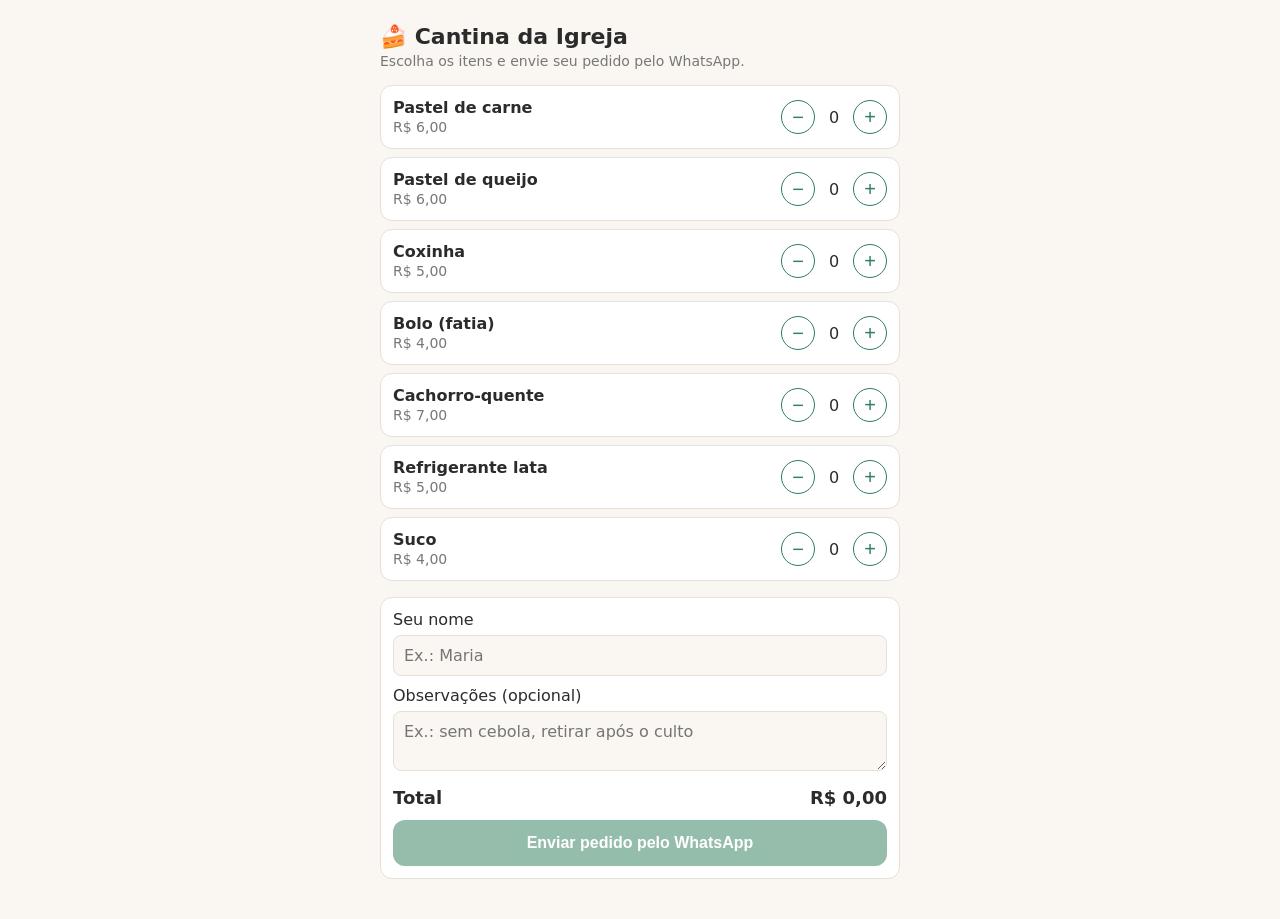
==== index.html @ cd572f3c "Add files via upload" ====
<!DOCTYPE html>
<html lang="pt-BR">
<head>
<meta charset="utf-8">
<meta name="viewport" content="width=device-width, initial-scale=1, viewport-fit=cover">
<title>Cantina da Igreja</title>
<style>
:root{--bg:#faf7f2;--card:#fff;--tx:#2b2b2b;--mut:#777;--ac:#2e7d5b;--bd:#e6e0d6;box-sizing:border-box;padding-top:env(safe-area-inset-top,0px);padding-bottom:env(safe-area-inset-bottom,0px)}
@media(prefers-color-scheme:dark){:root:not([data-theme="light"]){--bg:#1c1c1c;--card:#272727;--tx:#eee;--mut:#aaa;--ac:#4caf87;--bd:#3a3a3a}}
:root[data-theme="dark"]{--bg:#1c1c1c;--card:#272727;--tx:#eee;--mut:#aaa;--ac:#4caf87;--bd:#3a3a3a}
body{margin:0;background:var(--bg);color:var(--tx);font-family:system-ui,Arial,sans-serif}
main{max-width:520px;margin:0 auto;padding:16px 16px 40px}
h1{font-size:22px;margin:8px 0 4px}
p.sub{color:var(--mut);margin:0 0 16px;font-size:14px}
.item{display:flex;align-items:center;justify-content:space-between;background:var(--card);border:1px solid var(--bd);border-radius:12px;padding:12px;margin-bottom:8px}
.item b{display:block}.item span{color:var(--mut);font-size:14px}
.qty{display:flex;align-items:center;gap:10px}
.qty button{width:34px;height:34px;border-radius:50%;border:1px solid var(--ac);background:none;color:var(--ac);font-size:20px;line-height:1}
.qty output{min-width:18px;text-align:center}
.box{background:var(--card);border:1px solid var(--bd);border-radius:12px;padding:12px;margin-top:16px}
input,textarea{width:100%;box-sizing:border-box;padding:10px;border:1px solid var(--bd);border-radius:8px;background:var(--bg);color:var(--tx);font:inherit;margin-top:6px}
.total{display:flex;justify-content:space-between;font-weight:700;font-size:18px;margin:12px 0}
#send{width:100%;padding:14px;border:0;border-radius:12px;background:var(--ac);color:#fff;font-size:16px;font-weight:700}
#send:disabled{opacity:.5}
</style>
</head>
<body>
<main>
<h1>🍰 Cantina da Igreja</h1>
<p class="sub">Escolha os itens e envie seu pedido pelo WhatsApp.</p>
<div id="list"></div>
<div class="box">
<label>Seu nome<input id="nome" placeholder="Ex.: Maria"></label>
<label style="display:block;margin-top:10px">Observações (opcional)<textarea id="obs" rows="2" placeholder="Ex.: sem cebola, retirar após o culto"></textarea></label>
<div class="total"><span>Total</span><span id="total">R$ 0,00</span></div>
<button id="send" disabled>Enviar pedido pelo WhatsApp</button>
</div>
</main>
<script>
// ====== EDITE AQUI ======
const WHATSAPP = "5527999655048"; // número da cantina: 55 + DDD + número
const ITEMS = [
  {nome:"Pastel de carne", preco:6},
  {nome:"Pastel de queijo", preco:6},
  {nome:"Coxinha", preco:5},
  {nome:"Bolo (fatia)", preco:4},
  {nome:"Cachorro-quente", preco:7},
  {nome:"Refrigerante lata", preco:5},
  {nome:"Suco", preco:4},
];
// ========================
const q = ITEMS.map(()=>0);
const R = v => "R$ " + v.toFixed(2).replace(".",",");
const list = document.getElementById("list");
ITEMS.forEach((it,i)=>{
  const d = document.createElement("div");
  d.className = "item";
  d.innerHTML = `<div><b>${it.nome}</b><span>${R(it.preco)}</span></div>
  <div class="qty"><button data-i="${i}" data-d="-1">−</button><output id="q${i}">0</output><button data-i="${i}" data-d="1">+</button></div>`;
  list.appendChild(d);
});
list.addEventListener("click", e=>{
  const b = e.target.closest("button"); if(!b) return;
  const i = +b.dataset.i;
  q[i] = Math.max(0, q[i] + +b.dataset.d);
  document.getElementById("q"+i).textContent = q[i];
  update();
});
const nome = document.getElementById("nome");
nome.addEventListener("input", update);
function total(){ return ITEMS.reduce((s,it,i)=>s+it.preco*q[i],0); }
function update(){
  document.getElementById("total").textContent = R(total());
  document.getElementById("send").disabled = !(total()>0 && nome.value.trim());
}
document.getElementById("send").addEventListener("click", ()=>{
  let m = `*Pedido da Cantina*\nNome: ${nome.value.trim()}\n\n`;
  ITEMS.forEach((it,i)=>{ if(q[i]) m += `${q[i]}x ${it.nome} - ${R(it.preco*q[i])}\n`; });
  m += `\n*Total: ${R(total())}*`;
  const o = document.getElementById("obs").value.trim();
  if(o) m += `\nObs: ${o}`;
  window.open("https://wa.me/"+WHATSAPP+"?text="+encodeURIComponent(m), "_blank");
});
</script>
</body>
</html>
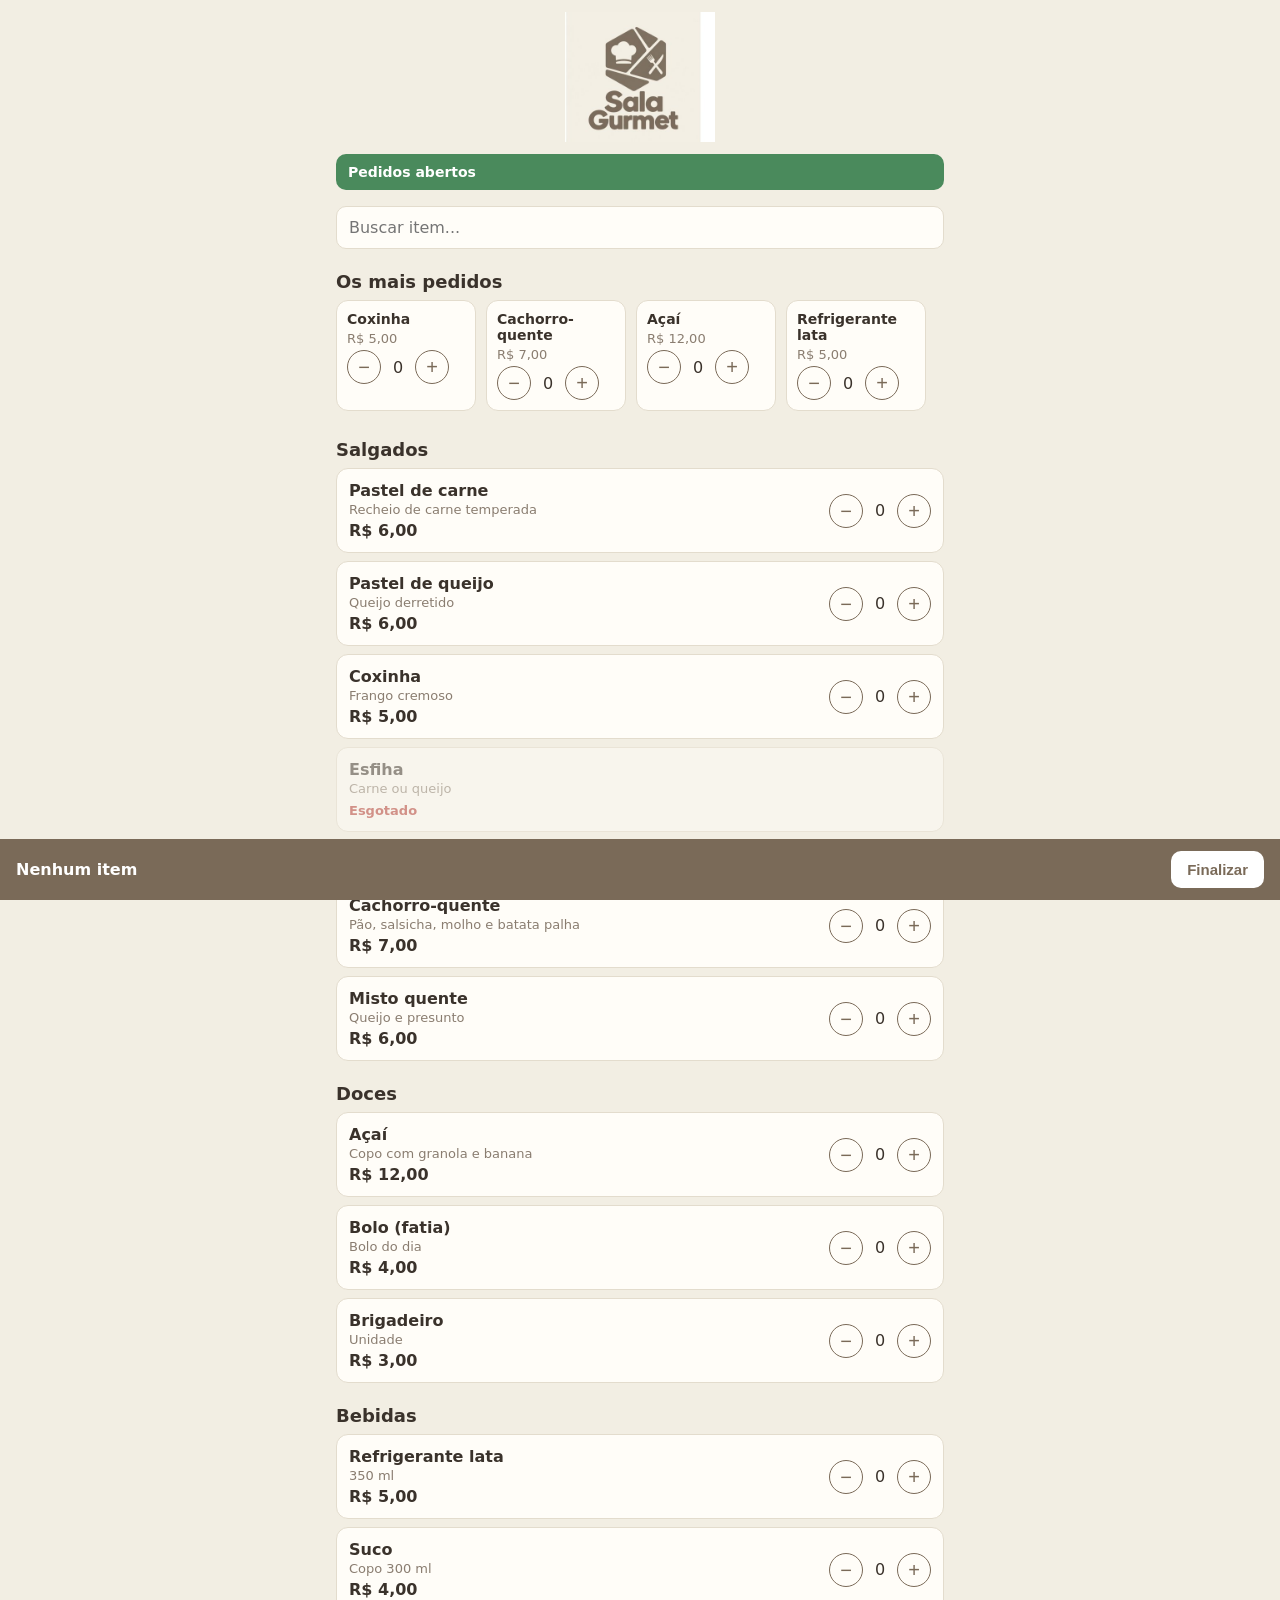
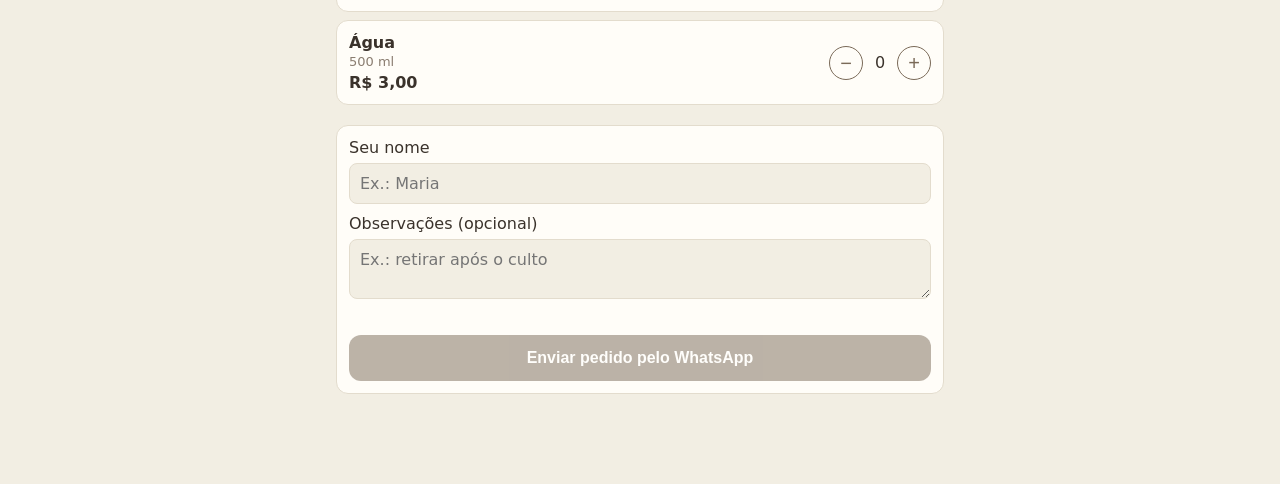
==== commit 33fb77f8: "feat: adiciona sistema de pedidos da cantina" ====
--- a/index.html
+++ b/index.html
@@ -1,86 +1,118 @@
 <!DOCTYPE html>
-<html lang="pt-BR">
-<head>
-<meta charset="utf-8">
-<meta name="viewport" content="width=device-width, initial-scale=1, viewport-fit=cover">
-<title>Cantina da Igreja</title>
+<html lang="pt-BR"><head><meta charset="utf-8">
+<meta name="viewport" content="width=device-width,initial-scale=1,viewport-fit=cover">
+<title>Sala Gurmet</title>
 <style>
-:root{--bg:#faf7f2;--card:#fff;--tx:#2b2b2b;--mut:#777;--ac:#2e7d5b;--bd:#e6e0d6;box-sizing:border-box;padding-top:env(safe-area-inset-top,0px);padding-bottom:env(safe-area-inset-bottom,0px)}
-@media(prefers-color-scheme:dark){:root:not([data-theme="light"]){--bg:#1c1c1c;--card:#272727;--tx:#eee;--mut:#aaa;--ac:#4caf87;--bd:#3a3a3a}}
-:root[data-theme="dark"]{--bg:#1c1c1c;--card:#272727;--tx:#eee;--mut:#aaa;--ac:#4caf87;--bd:#3a3a3a}
-body{margin:0;background:var(--bg);color:var(--tx);font-family:system-ui,Arial,sans-serif}
-main{max-width:520px;margin:0 auto;padding:16px 16px 40px}
-h1{font-size:22px;margin:8px 0 4px}
-p.sub{color:var(--mut);margin:0 0 16px;font-size:14px}
-.item{display:flex;align-items:center;justify-content:space-between;background:var(--card);border:1px solid var(--bd);border-radius:12px;padding:12px;margin-bottom:8px}
-.item b{display:block}.item span{color:var(--mut);font-size:14px}
-.qty{display:flex;align-items:center;gap:10px}
+:root{--bg:#f2eee3;--card:#fffdf8;--tx:#3a322b;--mut:#8a7d70;--ac:#7a6a58;--bd:#e3dccd}
+*{box-sizing:border-box}
+body{margin:0;background:var(--bg);color:var(--tx);font-family:system-ui,Arial,sans-serif;padding-bottom:90px}
+header{text-align:center;padding:calc(12px + env(safe-area-inset-top,0px)) 16px 8px}
+header img{width:150px;height:auto}
+main{max-width:640px;margin:0 auto;padding:0 16px}
+.st{border-radius:10px;padding:10px 12px;font-size:14px;font-weight:600;color:#fff;background:#4a8a5c}
+.st.off{background:#b3372f}
+.meta{color:var(--mut);font-size:13px;margin:10px 0}
+#busca{width:100%;padding:11px 12px;border:1px solid var(--bd);border-radius:10px;background:var(--card);color:var(--tx);font:inherit}
+h2{font-size:18px;margin:22px 0 8px}
+.top{display:flex;gap:10px;overflow-x:auto;padding-bottom:6px}
+.top .c{flex:0 0 140px;background:var(--card);border:1px solid var(--bd);border-radius:12px;padding:10px;display:flex;flex-direction:column;gap:4px}
+.top b{font-size:14px}.top span{font-size:13px;color:var(--mut)}
+.it{display:flex;justify-content:space-between;gap:10px;align-items:center;background:var(--card);border:1px solid var(--bd);border-radius:12px;padding:12px;margin-bottom:8px}
+.it.off{opacity:.5}
+.it b{display:block}.it small{display:block;color:var(--mut);margin:2px 0 4px;font-size:13px}
+.p{font-weight:700}
+.tag{color:#b3372f;font-weight:700;font-size:13px}
+.qty{display:flex;align-items:center;gap:8px;flex:none}
 .qty button{width:34px;height:34px;border-radius:50%;border:1px solid var(--ac);background:none;color:var(--ac);font-size:20px;line-height:1}
+.qty button:disabled{opacity:.3}
 .qty output{min-width:18px;text-align:center}
-.box{background:var(--card);border:1px solid var(--bd);border-radius:12px;padding:12px;margin-top:16px}
-input,textarea{width:100%;box-sizing:border-box;padding:10px;border:1px solid var(--bd);border-radius:8px;background:var(--bg);color:var(--tx);font:inherit;margin-top:6px}
-.total{display:flex;justify-content:space-between;font-weight:700;font-size:18px;margin:12px 0}
-#send{width:100%;padding:14px;border:0;border-radius:12px;background:var(--ac);color:#fff;font-size:16px;font-weight:700}
+.box{background:var(--card);border:1px solid var(--bd);border-radius:12px;padding:12px;margin-top:20px}
+input,textarea{width:100%;padding:10px;border:1px solid var(--bd);border-radius:8px;background:var(--bg);color:var(--tx);font:inherit;margin-top:6px}
+#bar{position:fixed;left:0;right:0;bottom:0;background:var(--ac);color:#fff;padding:12px 16px calc(12px + env(safe-area-inset-bottom,0px));display:flex;justify-content:space-between;align-items:center;font-weight:700}
+#bar button{background:#fff;color:var(--ac);border:0;border-radius:10px;padding:10px 16px;font-weight:700;font-size:15px}
+#send{width:100%;padding:14px;border:0;border-radius:12px;background:var(--ac);color:#fff;font-size:16px;font-weight:700;margin-top:10px}
 #send:disabled{opacity:.5}
-</style>
-</head>
-<body>
+#aviso{color:#b3372f;font-size:13px;margin-top:6px;min-height:16px}
+</style></head><body>
+<header><img alt="Sala Gurmet" src="[data-uri]"></header>
 <main>
-<h1>🍰 Cantina da Igreja</h1>
-<p class="sub">Escolha os itens e envie seu pedido pelo WhatsApp.</p>
-<div id="list"></div>
-<div class="box">
+<div id="st" class="st"></div>
+<div class="meta" id="meta"></div>
+<input id="busca" type="search" placeholder="Buscar item...">
+<div id="topw"><h2>Os mais pedidos</h2><div class="top" id="top"></div></div>
+<div id="menu"></div>
+<div class="box" id="form">
 <label>Seu nome<input id="nome" placeholder="Ex.: Maria"></label>
-<label style="display:block;margin-top:10px">Observações (opcional)<textarea id="obs" rows="2" placeholder="Ex.: sem cebola, retirar após o culto"></textarea></label>
-<div class="total"><span>Total</span><span id="total">R$ 0,00</span></div>
+<label style="display:block;margin-top:10px">Observações (opcional)<textarea id="obs" rows="2" placeholder="Ex.: retirar após o culto"></textarea></label>
+<div id="aviso"></div>
 <button id="send" disabled>Enviar pedido pelo WhatsApp</button>
 </div>
 </main>
+<div id="bar"><span id="resumo">Nenhum item</span><button id="fin">Finalizar</button></div>
 <script>
 // ====== EDITE AQUI ======
-const WHATSAPP = "5527999655048"; // número da cantina: 55 + DDD + número
-const ITEMS = [
-  {nome:"Pastel de carne", preco:6},
-  {nome:"Pastel de queijo", preco:6},
-  {nome:"Coxinha", preco:5},
-  {nome:"Bolo (fatia)", preco:4},
-  {nome:"Cachorro-quente", preco:7},
-  {nome:"Refrigerante lata", preco:5},
-  {nome:"Suco", preco:4},
+const WHATSAPP="5527999655048";
+const ABERTO=true;                 // false = loja fechada
+const MSG_FECHADO="Loja fechada no momento";
+const PEDIDO_MIN=0;                // valor mínimo do pedido (0 = sem mínimo)
+// cat, nome, desc, preco | opcionais: estoque (máx. por pedido), esgotado:true, top:true
+const ITEMS=[
+{cat:"Salgados",nome:"Pastel de carne",desc:"Recheio de carne temperada",preco:6},
+{cat:"Salgados",nome:"Pastel de queijo",desc:"Queijo derretido",preco:6},
+{cat:"Salgados",nome:"Coxinha",desc:"Frango cremoso",preco:5,top:true},
+{cat:"Salgados",nome:"Esfiha",desc:"Carne ou queijo",preco:5,esgotado:true},
+{cat:"Lanches",nome:"Cachorro-quente",desc:"Pão, salsicha, molho e batata palha",preco:7,top:true,estoque:30},
+{cat:"Lanches",nome:"Misto quente",desc:"Queijo e presunto",preco:6},
+{cat:"Doces",nome:"Açaí",desc:"Copo com granola e banana",preco:12,top:true},
+{cat:"Doces",nome:"Bolo (fatia)",desc:"Bolo do dia",preco:4},
+{cat:"Doces",nome:"Brigadeiro",desc:"Unidade",preco:3},
+{cat:"Bebidas",nome:"Refrigerante lata",desc:"350 ml",preco:5,top:true},
+{cat:"Bebidas",nome:"Suco",desc:"Copo 300 ml",preco:4},
+{cat:"Bebidas",nome:"Água",desc:"500 ml",preco:3},
 ];
 // ========================
-const q = ITEMS.map(()=>0);
-const R = v => "R$ " + v.toFixed(2).replace(".",",");
-const list = document.getElementById("list");
-ITEMS.forEach((it,i)=>{
-  const d = document.createElement("div");
-  d.className = "item";
-  d.innerHTML = `<div><b>${it.nome}</b><span>${R(it.preco)}</span></div>
-  <div class="qty"><button data-i="${i}" data-d="-1">−</button><output id="q${i}">0</output><button data-i="${i}" data-d="1">+</button></div>`;
-  list.appendChild(d);
+const $=id=>document.getElementById(id);
+const R=v=>"R$ "+v.toFixed(2).replace(".",",");
+const q=ITEMS.map(()=>0);
+const max=it=>it.esgotado?0:(it.estoque??Infinity);
+const total=()=>ITEMS.reduce((s,it,i)=>s+it.preco*q[i],0);
+const count=()=>q.reduce((a,b)=>a+b,0);
+$("st").textContent=ABERTO?"Pedidos abertos":MSG_FECHADO;
+$("st").className="st"+(ABERTO?"":" off");
+$("meta").textContent=PEDIDO_MIN?"Pedido mín. "+R(PEDIDO_MIN):"";
+function ctrl(i,minus){const it=ITEMS[i];
+ return `<div class="qty">${minus?`<button data-i="${i}" data-d="-1">−</button><output>${q[i]}</output>`:""}<button data-i="${i}" data-d="1" ${q[i]>=max(it)?"disabled":""}>+</button></div>`;}
+function render(){
+ const f=$("busca").value.trim().toLowerCase();
+ const ok=it=>!f||(it.nome+" "+it.desc).toLowerCase().includes(f);
+ const tops=ITEMS.map((it,i)=>[it,i]).filter(([it])=>it.top&&!it.esgotado&&ok(it));
+ $("topw").style.display=tops.length?"":"none";
+ $("top").innerHTML=tops.map(([it,i])=>`<div class="c"><b>${it.nome}</b><span>${R(it.preco)}</span>${ctrl(i,true)}</div>`).join("");
+ const cats=[...new Set(ITEMS.map(i=>i.cat))];
+ $("menu").innerHTML=cats.map(c=>{
+  const rows=ITEMS.map((it,i)=>[it,i]).filter(([it])=>it.cat===c&&ok(it));
+  if(!rows.length)return "";
+  return `<h2>${c}</h2>`+rows.map(([it,i])=>`<div class="it${it.esgotado?" off":""}"><div><b>${it.nome}</b><small>${it.desc}</small>${it.esgotado?'<span class="tag">Esgotado</span>':`<span class="p">${R(it.preco)}</span>`}</div>${it.esgotado?"":ctrl(i,true)}</div>`).join("");
+ }).join("");
+ const n=count();
+ $("resumo").textContent=n?`${n} ${n>1?"itens":"item"} · ${R(total())}`:"Nenhum item";
+ const falta=PEDIDO_MIN&&total()<PEDIDO_MIN&&n;
+ $("aviso").textContent=!ABERTO?MSG_FECHADO:(falta?`Pedido mínimo: ${R(PEDIDO_MIN)}`:"");
+ $("send").disabled=!(ABERTO&&n&&total()>=PEDIDO_MIN&&$("nome").value.trim());
+}
+document.addEventListener("click",e=>{
+ const b=e.target.closest("button[data-i]");if(!b)return;
+ const i=+b.dataset.i;q[i]=Math.min(max(ITEMS[i]),Math.max(0,q[i]+ +b.dataset.d));render();
 });
-list.addEventListener("click", e=>{
-  const b = e.target.closest("button"); if(!b) return;
-  const i = +b.dataset.i;
-  q[i] = Math.max(0, q[i] + +b.dataset.d);
-  document.getElementById("q"+i).textContent = q[i];
-  update();
+$("busca").addEventListener("input",render);
+$("nome").addEventListener("input",render);
+$("fin").addEventListener("click",()=>$("form").scrollIntoView({behavior:"smooth"}));
+$("send").addEventListener("click",()=>{
+ let m=`*Pedido - Sala Gurmet*\nNome: ${$("nome").value.trim()}\n\n`;
+ ITEMS.forEach((it,i)=>{if(q[i])m+=`${q[i]}x ${it.nome} - ${R(it.preco*q[i])}\n`;});
+ m+=`\n*Total: ${R(total())}*`;
+ const o=$("obs").value.trim();if(o)m+=`\nObs: ${o}`;
+ window.open("https://wa.me/"+WHATSAPP+"?text="+encodeURIComponent(m),"_blank");
 });
-const nome = document.getElementById("nome");
-nome.addEventListener("input", update);
-function total(){ return ITEMS.reduce((s,it,i)=>s+it.preco*q[i],0); }
-function update(){
-  document.getElementById("total").textContent = R(total());
-  document.getElementById("send").disabled = !(total()>0 && nome.value.trim());
-}
-document.getElementById("send").addEventListener("click", ()=>{
-  let m = `*Pedido da Cantina*\nNome: ${nome.value.trim()}\n\n`;
-  ITEMS.forEach((it,i)=>{ if(q[i]) m += `${q[i]}x ${it.nome} - ${R(it.preco*q[i])}\n`; });
-  m += `\n*Total: ${R(total())}*`;
-  const o = document.getElementById("obs").value.trim();
-  if(o) m += `\nObs: ${o}`;
-  window.open("https://wa.me/"+WHATSAPP+"?text="+encodeURIComponent(m), "_blank");
-});
-</script>
-</body>
-</html>
+render();
+</script></body></html>
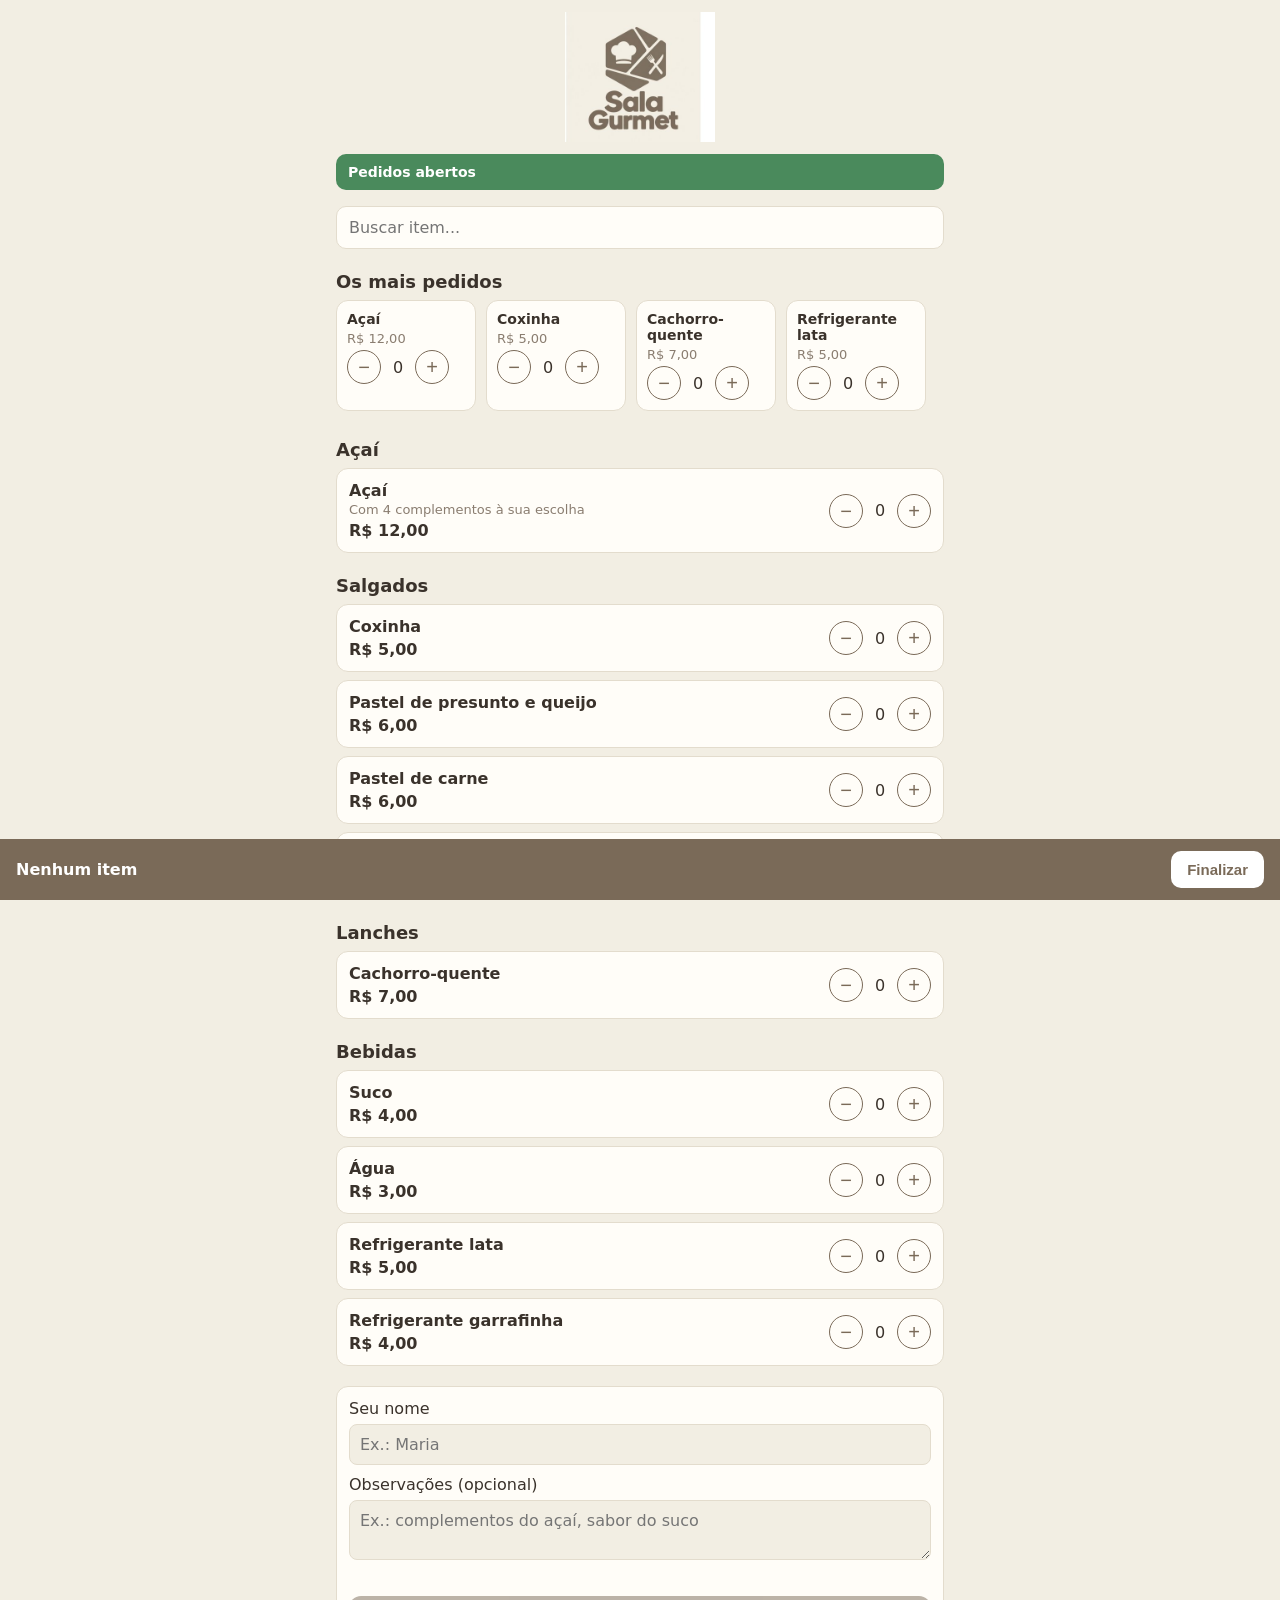
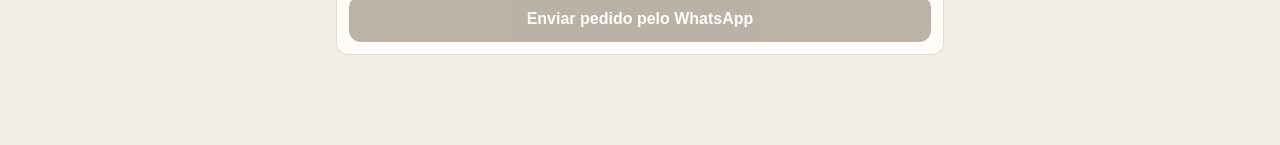
==== commit 8c127996: "Novo layout da cantina" ====
--- a/index.html
+++ b/index.html
@@ -43,7 +43,7 @@
 <div id="menu"></div>
 <div class="box" id="form">
 <label>Seu nome<input id="nome" placeholder="Ex.: Maria"></label>
-<label style="display:block;margin-top:10px">Observações (opcional)<textarea id="obs" rows="2" placeholder="Ex.: retirar após o culto"></textarea></label>
+<label style="display:block;margin-top:10px">Observações (opcional)<textarea id="obs" rows="2" placeholder="Ex.: complementos do açaí, sabor do suco"></textarea></label>
 <div id="aviso"></div>
 <button id="send" disabled>Enviar pedido pelo WhatsApp</button>
 </div>
@@ -57,18 +57,16 @@
 const PEDIDO_MIN=0;                // valor mínimo do pedido (0 = sem mínimo)
 // cat, nome, desc, preco | opcionais: estoque (máx. por pedido), esgotado:true, top:true
 const ITEMS=[
-{cat:"Salgados",nome:"Pastel de carne",desc:"Recheio de carne temperada",preco:6},
-{cat:"Salgados",nome:"Pastel de queijo",desc:"Queijo derretido",preco:6},
-{cat:"Salgados",nome:"Coxinha",desc:"Frango cremoso",preco:5,top:true},
-{cat:"Salgados",nome:"Esfiha",desc:"Carne ou queijo",preco:5,esgotado:true},
-{cat:"Lanches",nome:"Cachorro-quente",desc:"Pão, salsicha, molho e batata palha",preco:7,top:true,estoque:30},
-{cat:"Lanches",nome:"Misto quente",desc:"Queijo e presunto",preco:6},
-{cat:"Doces",nome:"Açaí",desc:"Copo com granola e banana",preco:12,top:true},
-{cat:"Doces",nome:"Bolo (fatia)",desc:"Bolo do dia",preco:4},
-{cat:"Doces",nome:"Brigadeiro",desc:"Unidade",preco:3},
-{cat:"Bebidas",nome:"Refrigerante lata",desc:"350 ml",preco:5,top:true},
-{cat:"Bebidas",nome:"Suco",desc:"Copo 300 ml",preco:4},
-{cat:"Bebidas",nome:"Água",desc:"500 ml",preco:3},
+{cat:"Açaí",nome:"Açaí",desc:"Com 4 complementos à sua escolha",preco:12,top:true},
+{cat:"Salgados",nome:"Coxinha",desc:"",preco:5,top:true},
+{cat:"Salgados",nome:"Pastel de presunto e queijo",desc:"",preco:6},
+{cat:"Salgados",nome:"Pastel de carne",desc:"",preco:6},
+{cat:"Salgados",nome:"Kibe",desc:"",preco:5},
+{cat:"Lanches",nome:"Cachorro-quente",desc:"",preco:7,top:true},
+{cat:"Bebidas",nome:"Suco",desc:"",preco:4},
+{cat:"Bebidas",nome:"Água",desc:"",preco:3},
+{cat:"Bebidas",nome:"Refrigerante lata",desc:"",preco:5,top:true},
+{cat:"Bebidas",nome:"Refrigerante garrafinha",desc:"",preco:4},
 ];
 // ========================
 const $=id=>document.getElementById(id);
